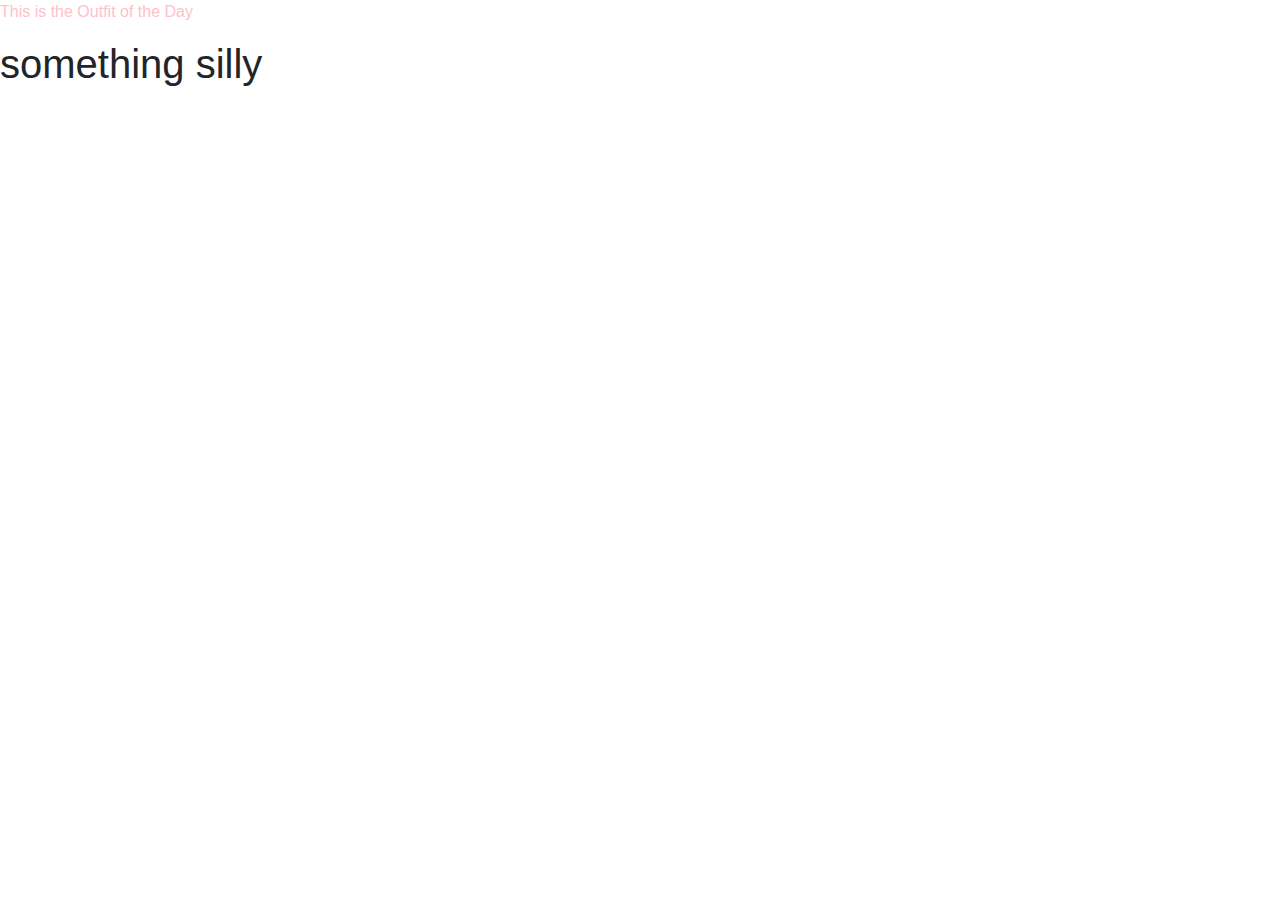
==== 2ndpage.html @ 7a5beba1 "Landing page Rework" ====
<!DOCTYPE html>
<html lang="en" dir="ltr">

  <head>
    <meta charset="utf-8">
    <title>OOTD</title>

    <!-- this is Bootstrap & FontAwesome-->
    <link rel="stylesheet" href="https://stackpath.bootstrapcdn.com/bootstrap/4.3.1/css/bootstrap.min.css" integrity="sha384-ggOyR0iXCbMQv3Xipma34MD+dH/1fQ784/j6cY/iJTQUOhcWr7x9JvoRxT2MZw1T" crossorigin="anonymous">
    <link rel="stylesheet" href="https://use.fontawesome.com/releases/v5.8.1/css/all.css" integrity="sha384-50oBUHEmvpQ+1lW4y57PTFmhCaXp0ML5d60M1M7uH2+nqUivzIebhndOJK28anvf" crossorigin="anonymous">

    <!-- This is our homestyle CSS -->
    <link rel="stylesheet" href="./css/2ndstyles.css">

  </head>

  <body>

    <p>This is the Outfit of the Day</p>

    <h1>something silly</h1>


    <!-- This is Javascript -->
    <script src="https://code.jquery.com/jquery-3.3.1.slim.min.js" integrity="sha384-q8i/X+965DzO0rT7abK41JStQIAqVgRVzpbzo5smXKp4YfRvH+8abtTE1Pi6jizo" crossorigin="anonymous"></script>
    <script src="https://cdnjs.cloudflare.com/ajax/libs/popper.js/1.14.7/umd/popper.min.js" integrity="sha384-UO2eT0CpHqdSJQ6hJty5KVphtPhzWj9WO1clHTMGa3JDZwrnQq4sF86dIHNDz0W1" crossorigin="anonymous"></script>
    <script src="https://stackpath.bootstrapcdn.com/bootstrap/4.3.1/js/bootstrap.min.js" integrity="sha384-JjSmVgyd0p3pXB1rRibZUAYoIIy6OrQ6VrjIEaFf/nJGzIxFDsf4x0xIM+B07jRM" crossorigin="anonymous"></script>

  </body>

</html>
---- css/2ndstyles.css ----
p {
  color: pink;
  font: sans-serif;
}
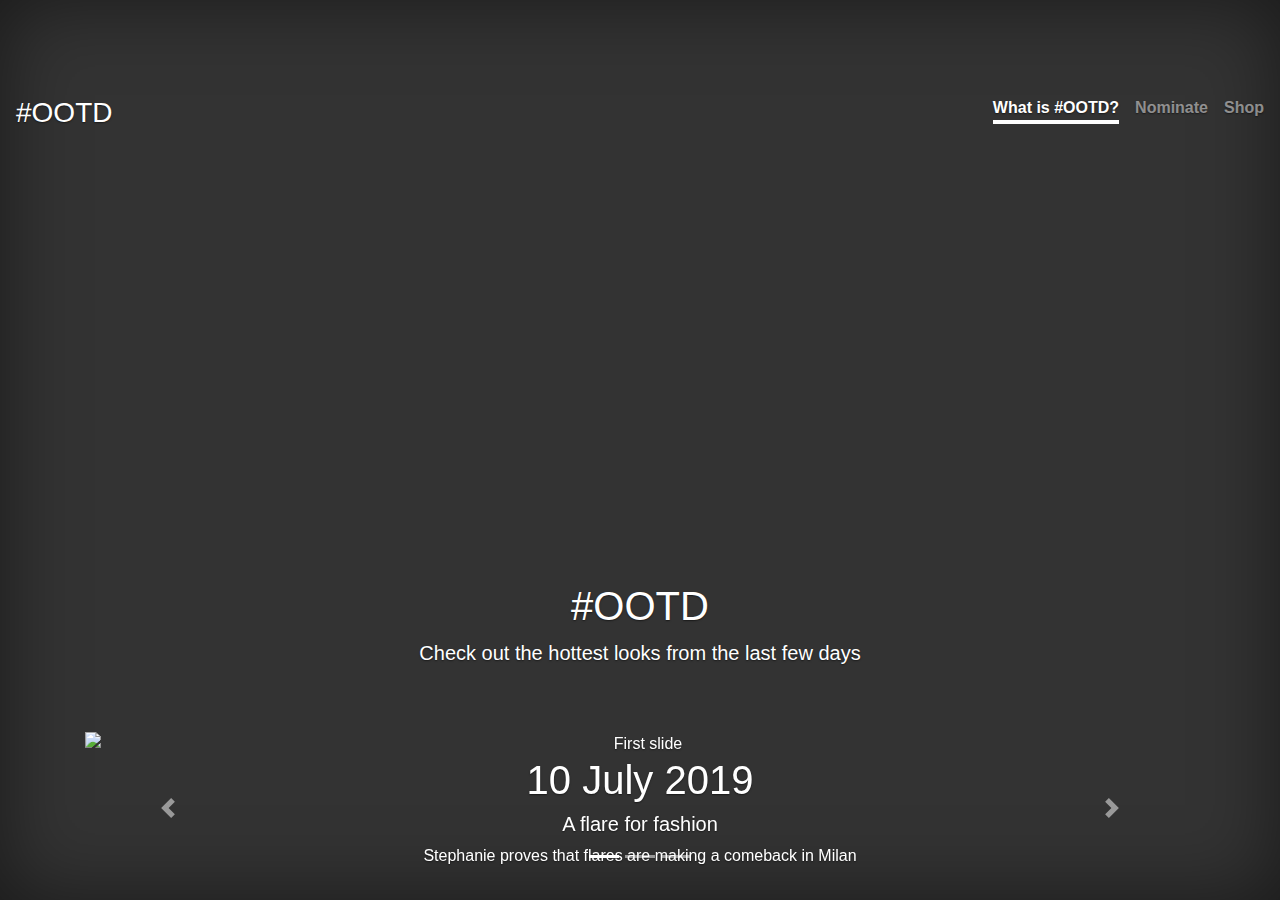
==== commit 3e262566: "Added background & logo" ====
--- a/2ndpage.html
+++ b/2ndpage.html
@@ -14,17 +14,117 @@
 
   </head>
 
+  <!-- Masthead -->
+  <body class="text-center">
+
+    <div class="cover-container d-flex w-100 h-100 p-3 mx-auto flex-column">
+      <header class="masthead mb-auto">
+        <div class="inner">
+          <h3 class="masthead-brand">#OOTD</h3>
+          <nav class="nav nav-masthead justify-content-center">
+            <a class="nav-link active" href="#">What is #OOTD?</a>
+            <a class="nav-link" href="#">Nominate</a>
+            <a class="nav-link" href="#">Shop</a>
+          </nav>
+        </div>
+
+      </header>
+
+    <!-- Carousel -->
+    <html lang="en">
+  <head>
+    <meta charset="utf-8">
+    <meta name="viewport" content="width=device-width, initial-scale=1, shrink-to-fit=no">
+    <meta name="description" content="">
+    <meta name="author" content="">
+
+    <title>#OOTD</title>
+
+<link rel="stylesheet" href="https://stackpath.bootstrapcdn.com/bootstrap/4.1.3/css/bootstrap.min.css" integrity="sha384-MCw98/SFnGE8fJT3GXwEOngsV7Zt27NXFoaoApmYm81iuXoPkFOJwJ8ERdknLPMO" crossorigin="anonymous">
+
+    <!-- Custom styles for this template -->
+    <link href="css/styles.css" rel="stylesheet">
+  </head>
+
   <body>
 
-    <p>This is the Outfit of the Day</p>
-
-    <h1>something silly</h1>
 
 
+    <main role="main" class="container">
+
+      <div class="starter-template">
+        <h1>#OOTD</h1>
+        <p class="lead">Check out the hottest looks from the last few days</p>
+      </div>
+
+      <div id="carouselExampleIndicators" class="carousel slide" data-ride="carousel">
+        <ol class="carousel-indicators">
+          <li data-target="#carouselExampleIndicators" data-slide-to="0" class="active"></li>
+          <li data-target="#carouselExampleIndicators" data-slide-to="1"></li>
+          <li data-target="#carouselExampleIndicators" data-slide-to="2"></li>
+        </ol>
+        <div class="carousel-inner">
+
+          <div class="carousel-item active">
+            <img class="d-block w-100" src="https://media.blackandwhite-ff.com/10000/10000/1430c0c0-67ee-44d7-8e6a-9ee80abf3410_Content_Banner_800x4002.jpg" alt="First slide">
+
+            <!--text on the top of the first photo-->
+            <div class="carousel-caption-1 d-none d-md-block">
+              <h1>10 July 2019</h1>
+              <h5>A flare for fashion</h5>
+              <p>Stephanie proves that flares are making a comeback in Milan</p>
+            </div>
+          </div>
+
+          <div class="carousel-item">
+            <img class="d-block w-100" src="https://cdn-static.farfetch-contents.com/cms-cm/us/media/572578/data/87763dd40ba3736e3cd9ac2d8758298b.jpg?ratio=16x9&minWidth=1142">
+
+            <div class="carousel-caption-2 d-none d-md-block">
+              <h1>9 July 2019</h1>
+              <h5>Dressed for a day on the water</h5>
+              <p>Ebba pairs a plaid dress with a wooden handbag for a modern take on feminine glam</p>
+            </div>
+
+          </div>
+
+          <div class="carousel-item">
+            <img class="d-block w-100" src="https://cdn-static.farfetch-contents.com/cms-cm/uk/media/465424/data/09c6e8346b3dd99f1c934e40ca13dbd2.jpg?ratio=16x9&minWidth=1142" alt="Third slide">
+
+            <div class="carousel-caption-3 d-none d-md-block">
+              <h1>8 July 2019</h1>
+              <h5>Shirley and Lucie</h5>
+              <p></p>
+            </div>
+
+          </div>
+
+        </div>
+        <a class="carousel-control-prev" href="#carouselExampleIndicators" role="button" data-slide="prev">
+          <span class="carousel-control-prev-icon" aria-hidden="true"></span>
+          <span class="sr-only">Previous</span>
+        </a>
+        <a class="carousel-control-next" href="#carouselExampleIndicators" role="button" data-slide="next">
+          <span class="carousel-control-next-icon" aria-hidden="true"></span>
+          <span class="sr-only">Next</span>
+        </a>
+      </div>
+
+      <!-- Add another row here -->
+    </main><!-- /.container -->
+
+    <!-- Bootstrap core JavaScript
+    ================================================== -->
+    <!-- Placed at the end of the document so the pages load faster -->
+    <script src="https://code.jquery.com/jquery-3.3.1.slim.min.js" integrity="sha384-q8i/X+965DzO0rT7abK41JStQIAqVgRVzpbzo5smXKp4YfRvH+8abtTE1Pi6jizo" crossorigin="anonymous"></script>
+    <script>window.jQuery || document.write('<script src="../../assets/js/vendor/jquery-slim.min.js"><\/script>')</script>
+    <script src="https://getbootstrap.com/docs/4.1/assets/js/vendor/popper.min.js"></script>
+    <script src="https://getbootstrap.com/docs/4.1/dist/js/bootstrap.min.js"></script>
+
     <!-- This is Javascript -->
-    <script src="https://code.jquery.com/jquery-3.3.1.slim.min.js" integrity="sha384-q8i/X+965DzO0rT7abK41JStQIAqVgRVzpbzo5smXKp4YfRvH+8abtTE1Pi6jizo" crossorigin="anonymous"></script>
+    <!-- <script src="https://code.jquery.com/jquery-3.3.1.slim.min.js" integrity="sha384-q8i/X+965DzO0rT7abK41JStQIAqVgRVzpbzo5smXKp4YfRvH+8abtTE1Pi6jizo" crossorigin="anonymous"></script>
     <script src="https://cdnjs.cloudflare.com/ajax/libs/popper.js/1.14.7/umd/popper.min.js" integrity="sha384-UO2eT0CpHqdSJQ6hJty5KVphtPhzWj9WO1clHTMGa3JDZwrnQq4sF86dIHNDz0W1" crossorigin="anonymous"></script>
-    <script src="https://stackpath.bootstrapcdn.com/bootstrap/4.3.1/js/bootstrap.min.js" integrity="sha384-JjSmVgyd0p3pXB1rRibZUAYoIIy6OrQ6VrjIEaFf/nJGzIxFDsf4x0xIM+B07jRM" crossorigin="anonymous"></script>
+    <script src="https://stackpath.bootstrapcdn.com/bootstrap/4.3.1/js/bootstrap.min.js" integrity="sha384-JjSmVgyd0p3pXB1rRibZUAYoIIy6OrQ6VrjIEaFf/nJGzIxFDsf4x0xIM+B07jRM" crossorigin="anonymous"></script> -->
+
 
   </body>
 
--- a/css/2ndstyles.css
+++ b/css/2ndstyles.css
@@ -1,4 +1,99 @@
-p {
-  color: pink;
-  font: sans-serif;
+* Links */
+a,
+a:focus,
+a:hover {
+  color: #fff;
 }
+
+/* Custom default button */
+.btn-secondary,
+.btn-secondary:hover,
+.btn-secondary:focus {
+  color: #333;
+  text-shadow: none; /* Prevent inheritance from `body` */
+  background-color:#ff99ff;
+  border: .05rem solid #fff;
+}
+
+/*
+ * Base structure
+ */
+
+html,
+body {
+  height: 100%;
+  background-color: #333;
+}
+
+body {
+  display: -ms-flexbox;
+  display: flex;
+  color: #fff;
+  text-shadow: 0 .05rem .1rem rgba(0, 0, 0, .5);
+  box-shadow: inset 0 0 5rem rgba(0, 0, 0, .5);
+}
+
+.cover-container {
+  max-width: 100em;
+}
+
+/*
+ * Header
+ */
+.masthead {
+  margin-bottom: -50rem;
+}
+
+.masthead-brand {
+  margin-bottom: -10rem;
+}
+
+.nav-masthead .nav-link {
+  padding: 0rem 0;
+  font-weight: 700;
+  color: rgba(255, 255, 255, .5);
+  background-color: transparent;
+  border-bottom: .25rem solid transparent;
+}
+
+.nav-masthead .nav-link:hover,
+.nav-masthead .nav-link:focus {
+  border-bottom-color: rgba(255, 255, 255, .25);
+}
+
+.nav-masthead .nav-link + .nav-link {
+  margin-left: 1rem;
+}
+
+.nav-masthead .active {
+  color: #fff;
+  border-bottom-color: #fff;
+}
+
+@media (min-width: 48em) {
+  .masthead-brand {
+    float: left;
+  }
+  .nav-masthead {
+    float: right;
+  }
+}
+
+/* carousel */
+
+body {
+ padding-top: 5rem;
+}
+.starter-template {
+ padding: 3rem 1.5rem;
+ text-align: center;
+}
+
+
+.carousel-caption {
+ color: white
+}
+
+.carousel-caption-3 {
+ color: black
+}
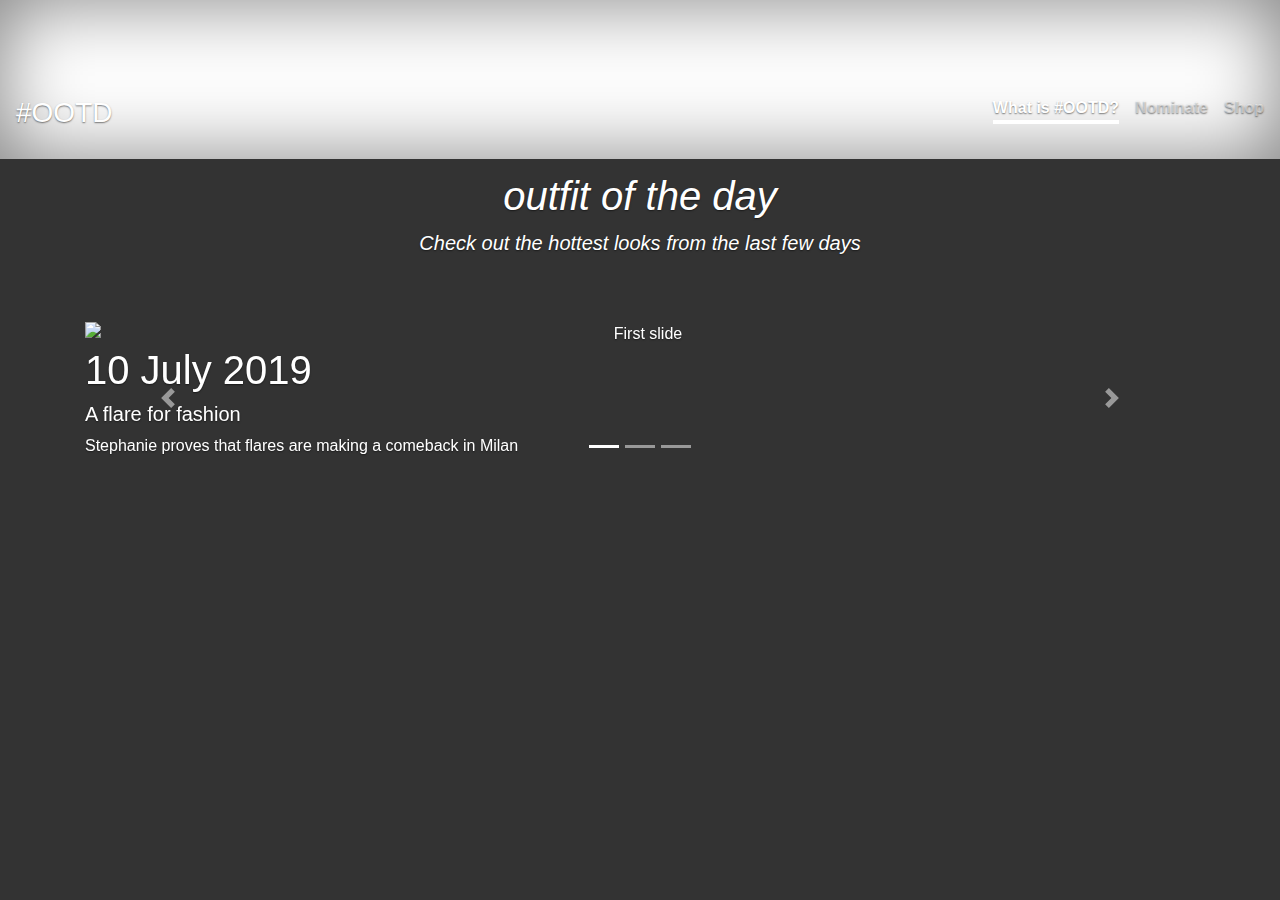
==== commit 40353f3a: "Tweaks to 2nd page" ====
--- a/2ndpage.html
+++ b/2ndpage.html
@@ -9,7 +9,7 @@
     <link rel="stylesheet" href="https://stackpath.bootstrapcdn.com/bootstrap/4.3.1/css/bootstrap.min.css" integrity="sha384-ggOyR0iXCbMQv3Xipma34MD+dH/1fQ784/j6cY/iJTQUOhcWr7x9JvoRxT2MZw1T" crossorigin="anonymous">
     <link rel="stylesheet" href="https://use.fontawesome.com/releases/v5.8.1/css/all.css" integrity="sha384-50oBUHEmvpQ+1lW4y57PTFmhCaXp0ML5d60M1M7uH2+nqUivzIebhndOJK28anvf" crossorigin="anonymous">
 
-    <!-- This is our homestyle CSS -->
+    <!-- This is CSS -->
     <link rel="stylesheet" href="./css/2ndstyles.css">
 
   </head>
@@ -42,20 +42,18 @@
 
 <link rel="stylesheet" href="https://stackpath.bootstrapcdn.com/bootstrap/4.1.3/css/bootstrap.min.css" integrity="sha384-MCw98/SFnGE8fJT3GXwEOngsV7Zt27NXFoaoApmYm81iuXoPkFOJwJ8ERdknLPMO" crossorigin="anonymous">
 
-    <!-- Custom styles for this template -->
+    <!-- Custom styles -->
     <link href="css/styles.css" rel="stylesheet">
   </head>
 
   <body>
 
-
+    <div class="starter-template">
+      <h1>outfit of the day</h1>
+      <p class="lead">Check out the hottest looks from the last few days</p>
+    </div>
 
     <main role="main" class="container">
-
-      <div class="starter-template">
-        <h1>#OOTD</h1>
-        <p class="lead">Check out the hottest looks from the last few days</p>
-      </div>
 
       <div id="carouselExampleIndicators" class="carousel slide" data-ride="carousel">
         <ol class="carousel-indicators">
@@ -93,7 +91,7 @@
             <div class="carousel-caption-3 d-none d-md-block">
               <h1>8 July 2019</h1>
               <h5>Shirley and Lucie</h5>
-              <p></p>
+              <p>Each giving new meaning to the phrase "the modern woman"</p>
             </div>
 
           </div>
@@ -109,8 +107,6 @@
         </a>
       </div>
 
-      <!-- Add another row here -->
-    </main><!-- /.container -->
 
     <!-- Bootstrap core JavaScript
     ================================================== -->
--- a/css/2ndstyles.css
+++ b/css/2ndstyles.css
@@ -1,30 +1,11 @@
-* Links */
-a,
-a:focus,
-a:hover {
-  color: #fff;
-}
-
-/* Custom default button */
-.btn-secondary,
-.btn-secondary:hover,
-.btn-secondary:focus {
-  color: #333;
-  text-shadow: none; /* Prevent inheritance from `body` */
-  background-color:#ff99ff;
-  border: .05rem solid #fff;
-}
-
 /*
  * Base structure
  */
-
 html,
 body {
-  height: 100%;
-  background-color: #333;
+  height: 42%;
+  background-color:#333;
 }
-
 body {
   display: -ms-flexbox;
   display: flex;
@@ -32,22 +13,18 @@
   text-shadow: 0 .05rem .1rem rgba(0, 0, 0, .5);
   box-shadow: inset 0 0 5rem rgba(0, 0, 0, .5);
 }
-
 .cover-container {
   max-width: 100em;
 }
-
 /*
  * Header
  */
 .masthead {
   margin-bottom: -50rem;
 }
-
 .masthead-brand {
   margin-bottom: -10rem;
 }
-
 .nav-masthead .nav-link {
   padding: 0rem 0;
   font-weight: 700;
@@ -55,21 +32,17 @@
   background-color: transparent;
   border-bottom: .25rem solid transparent;
 }
-
 .nav-masthead .nav-link:hover,
 .nav-masthead .nav-link:focus {
   border-bottom-color: rgba(255, 255, 255, .25);
 }
-
 .nav-masthead .nav-link + .nav-link {
   margin-left: 1rem;
 }
-
 .nav-masthead .active {
   color: #fff;
   border-bottom-color: #fff;
 }
-
 @media (min-width: 48em) {
   .masthead-brand {
     float: left;
@@ -78,22 +51,26 @@
     float: right;
   }
 }
-
 /* carousel */
-
-body {
- padding-top: 5rem;
-}
+ body {
+    padding-top: 5rem;
+    background-color: white;
+ }
 .starter-template {
+font-style: italic;
  padding: 3rem 1.5rem;
  text-align: center;
+ color: white;
 }
-
-
-.carousel-caption {
- color: white
+.carousel-caption-1 {
+ color: white;
+ text-align: left;
 }
-
+.carousel-caption-2 {
+ color: white;
+ text-align: left;
+}
 .carousel-caption-3 {
- color: black
+ color: white;
+ text-align: left
 }
